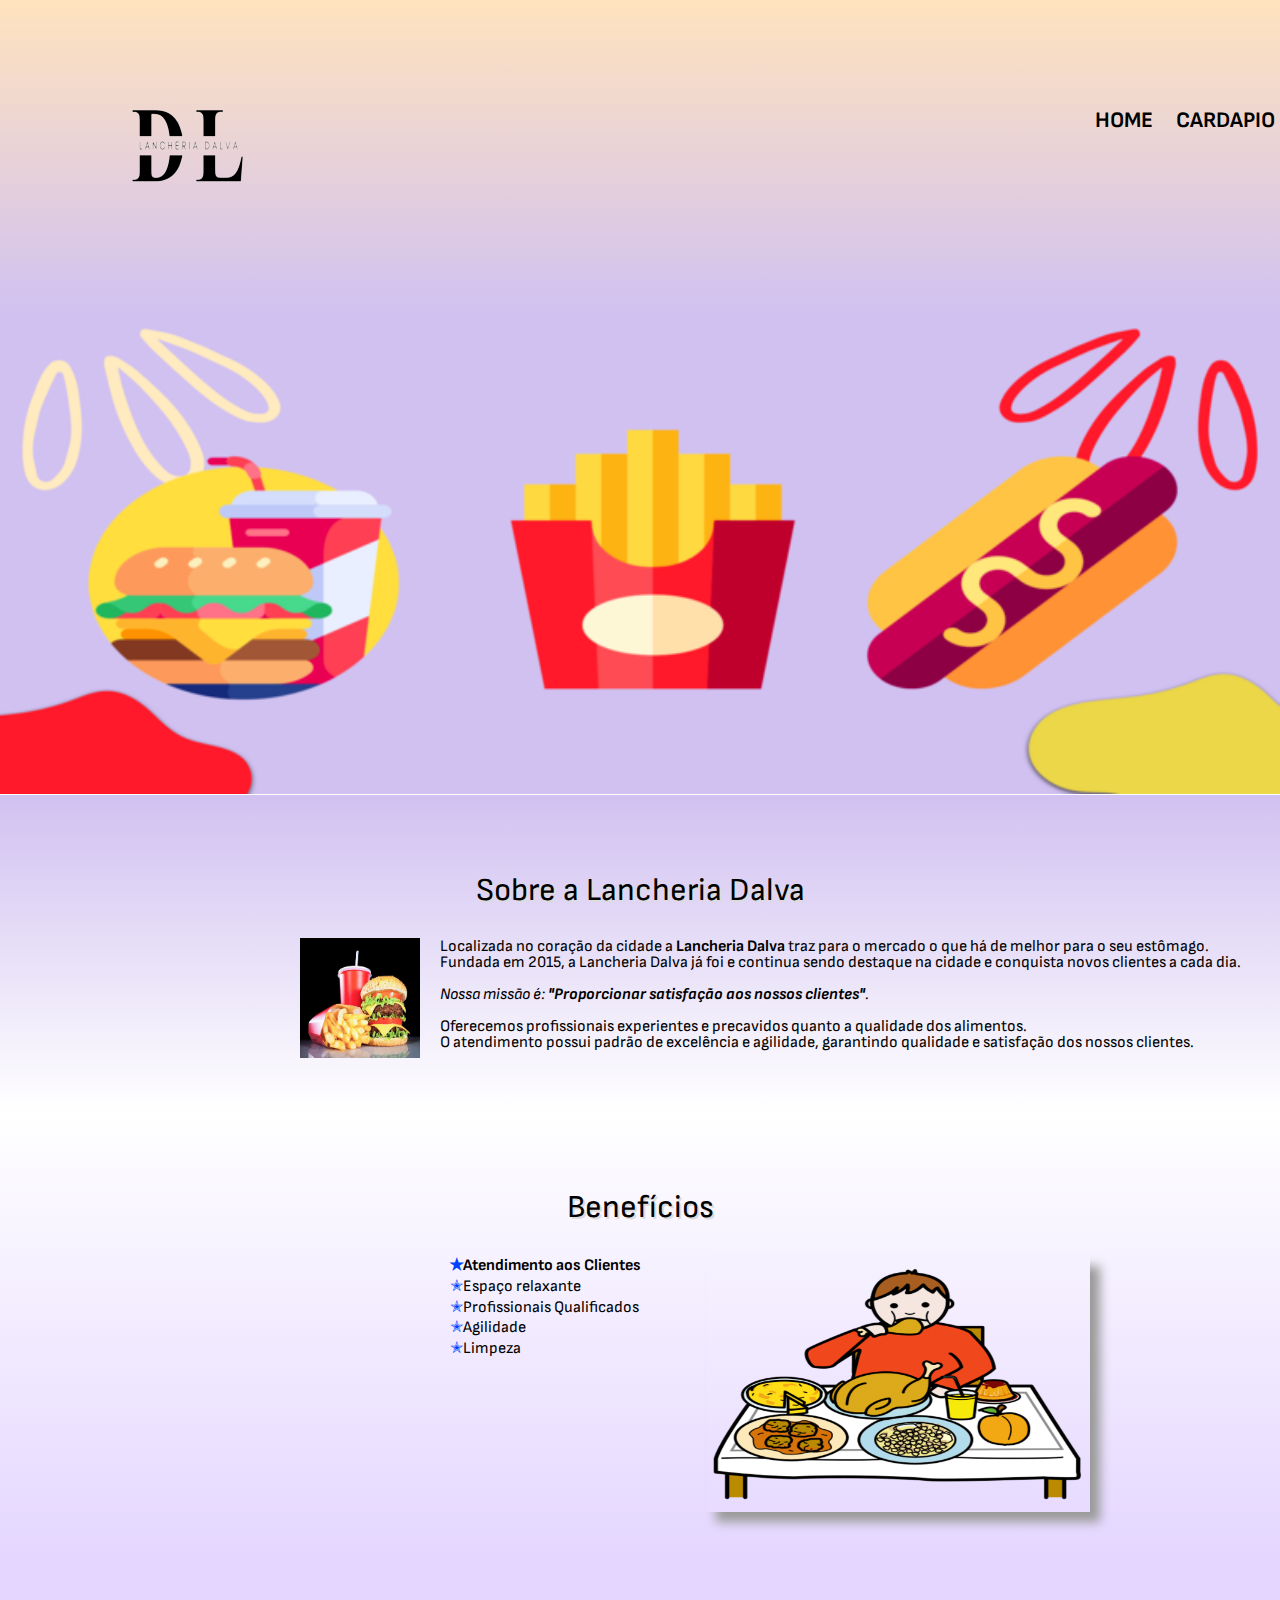
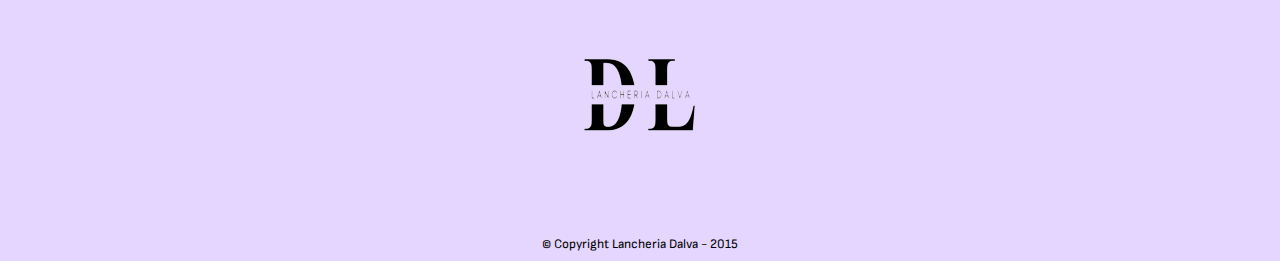
==== index.html @ 5cc9347a "Adicionar arquivos de projeto." ====
﻿<!DOCTYPE html>

<html lang="en" xmlns="http://www.w3.org/1999/xhtml">
<head>
    <meta charset="utf-8" />
    <title>Lancheria Dalva</title>
    <link rel="stylesheet" href="reset.css">
    <link rel="stylesheet" href="style.css">
    <link rel="preconnect" href="https://fonts.googleapis.com">
    <link rel="preconnect" href="https://fonts.gstatic.com" crossorigin>
    <link href="https://fonts.googleapis.com/css2?family=Sofia+Sans:wght@100;300;500&display=swap" rel="stylesheet">
</head>
<body>
    <header>
        <div class="caixa">
            <h1><img src="imagens/logo.png"/></h1>

            <nav class="principal">
                <ul>
                    <li><a href="index.html">Home</a></li>
                    <li><a href="cardapio.html">Cardapio</a></li>
                    <li><a href="contato.html">Contato</a></li>
                </ul>
            </nav>
        </div>
    </header>

    <img class="banner" src="imagens/banner.png"/>

    <main>
        <section class="inicio">
            <h2 class="titulo-inicio">Sobre a Lancheria Dalva</h2>
            
            <img class="lanche" src="imagens/lanche.jpg" alt="imagem de lanche" />
            
            <p>
                Localizada no coração da cidade a <strong>Lancheria Dalva</strong> traz para o mercado o que há
                de melhor para o seu estômago. <br>Fundada em 2015, a Lancheria Dalva já foi e continua sendo destaque
                na cidade e conquista novos clientes a cada dia.
            </p>

            <p id="missao" ><em>Nossa missão é: <strong>"Proporcionar satisfação aos nossos clientes"</strong>.</em></p>

            <p>
                Oferecemos profissionais experientes e precavidos quanto a qualidade dos alimentos. <br>O atendimento possui padrão de excelência
                e agilidade, garantindo qualidade e satisfação dos nossos clientes.
            </p>
        </section>

        <section class="beneficios">
            <h3 class="titulo-inicio">Benefícios</h3>

            <div class="conteudo-beneficios">
                <ul class="lista-beneficios">
                    <li class="itens">Atendimento aos Clientes</li>
                    <li class="itens">Espaço relaxante</li>
                    <li class="itens">Profissionais Qualificados</li>
                    <li class="itens">Agilidade</li>
                    <li class="itens">Limpeza</li>
                </ul><img src="imagens/comendo.png" class="alguem-comendo" alt="Alguém comendo lanche">
            </div>
        </section>

        <footer>
            <img src="imagens/copyright.png"/>
            <p class="copyright">&copy; Copyright Lancheria Dalva - 2015</p>
        </footer>
    </main>
</body>
</html>
---- style.css ----
﻿body {
    font-family: 'Sofia Sans', sans-serif;
}

/*Página principal*/

header {
    background: linear-gradient(#ffe3be, #d1c1f1);
    padding: 10px 0;
}

.caixa {
    position: relative;
    width: 940px;
    margin: 15px 100px 25px 100px;
}

.principal {
    position: absolute;
    top: 85px;
    right: -350px;
}

.principal li {
    display: inline;
    margin: 0 0 0 20px;
}

.principal a {
    text-transform: uppercase;
    color: #000000;
    font-weight: bold;
    font-size: 22px;
    text-decoration: none;
}

.principal a:hover {
    color: #ff8080;
    text-decoration: underline;
}

.banner {
    width: 100%;
}


.titulo-inicio {
    text-align: center;
    font-size: 2em;
    margin: 1em 0 1em;
    clear: left;
    text-shadow: 2px 2px #DCDCDC;
}

.inicio {
    padding: 3em 0;
    background: linear-gradient(#d1c1f1, #FFFFFF);
    margin: -3px auto;
}

.inicio p {
    text-align: left;
    margin: 0 0 1em;
}

.inicio strong {
    font-weight: bold;
}

.inicio em {
    font-style: italic;
}

.lanche {
    width: 120px;
    float: left;
    margin: -1px 20px 20px 300px;
}

.beneficios {
    padding: 3em 0;
    background: linear-gradient(#FFFFFF, #e4d6ff);
}

.conteudo-beneficios {
    width: 640px;
    margin: 0 450px;
}

.lista-beneficios {
    width: 40%;
    display: inline-block;
    vertical-align: top;
}

.itens {
    line-height: 1.3;
}

.itens:first-child {
    font-weight: bold;
}

.itens:before {
    content: "✭";
    color: #0040ff;
}

.alguem-comendo {
    width: 60%;
    opacity: 1;
    transition: 400ms;
    box-shadow: 10px 10px 10px 0 #9a9a9a;
}

.alguem-comendo:hover {
    opacity: 0.3;
}

/* ---------------------------- */

/*Do copyright*/

footer {
    text-align: center;
    background: #e4d6ff;
    padding: 10px 0;
}

.copyright {
    color: #000000;
    font-size: 13px;
    margin: 10px 0 0;
}

/* ------------------- */

/*Página do Cardápio*/

.produtos {
    width: 940px;
    margin: 0 auto;
    padding: 50px 0;
}

.imagemcardapio {
    width: 90px; 
    height: 90px;
}

.produtos li {
    display: inline-block;
    text-align: center;
    width: 20%;
    vertical-align: top;
    margin: 5px 1.9%;
    padding: 20px 20px;
    box-sizing: border-box;
    border: 2px solid #000000;
    border-radius: 10px;
}

.produtos li:hover {
    border-color: burlywood;
}

.produtos li:active {
    border-color:navajowhite;
}

.produtos li:hover h2 {
    font-size: 28px;
}

.produtos h2 {
    font-size: 20px;
    font-weight: bold;
}

.produto-descricao {
    font-size: 15px;
}

.produto-preco {
    font-size: 20px;
    font-weight: bold;
    margin: 10px 0 0;
}

/* ------------------- */

/*Página de contato*/

.menu-contatos {
    width: 940px;
    margin: 0 auto;
}

form {
    margin: 25px 0;
}

form label, form legend {
    display: block;
    font-size: 20px;
    margin: 0 0 10px;
}

.input-padrao {
    display: block;
    margin: 0 0 15px;
    padding: 10px 90px;
    width: 35%;
}

.checkbox {
    margin: 15px 0;
}

.enviar {
    width: 40%;
    padding: 15px 0;
    background: #ffdcaa;
    color: black;
    font-weight: bold;
    font-size: 15px;
    border: none;
    border-radius: 5px;
    transition: 1s all;
    cursor: pointer;
}

.enviar:hover {
    background: #ffeed4;
    transform: scale(1.2);
}
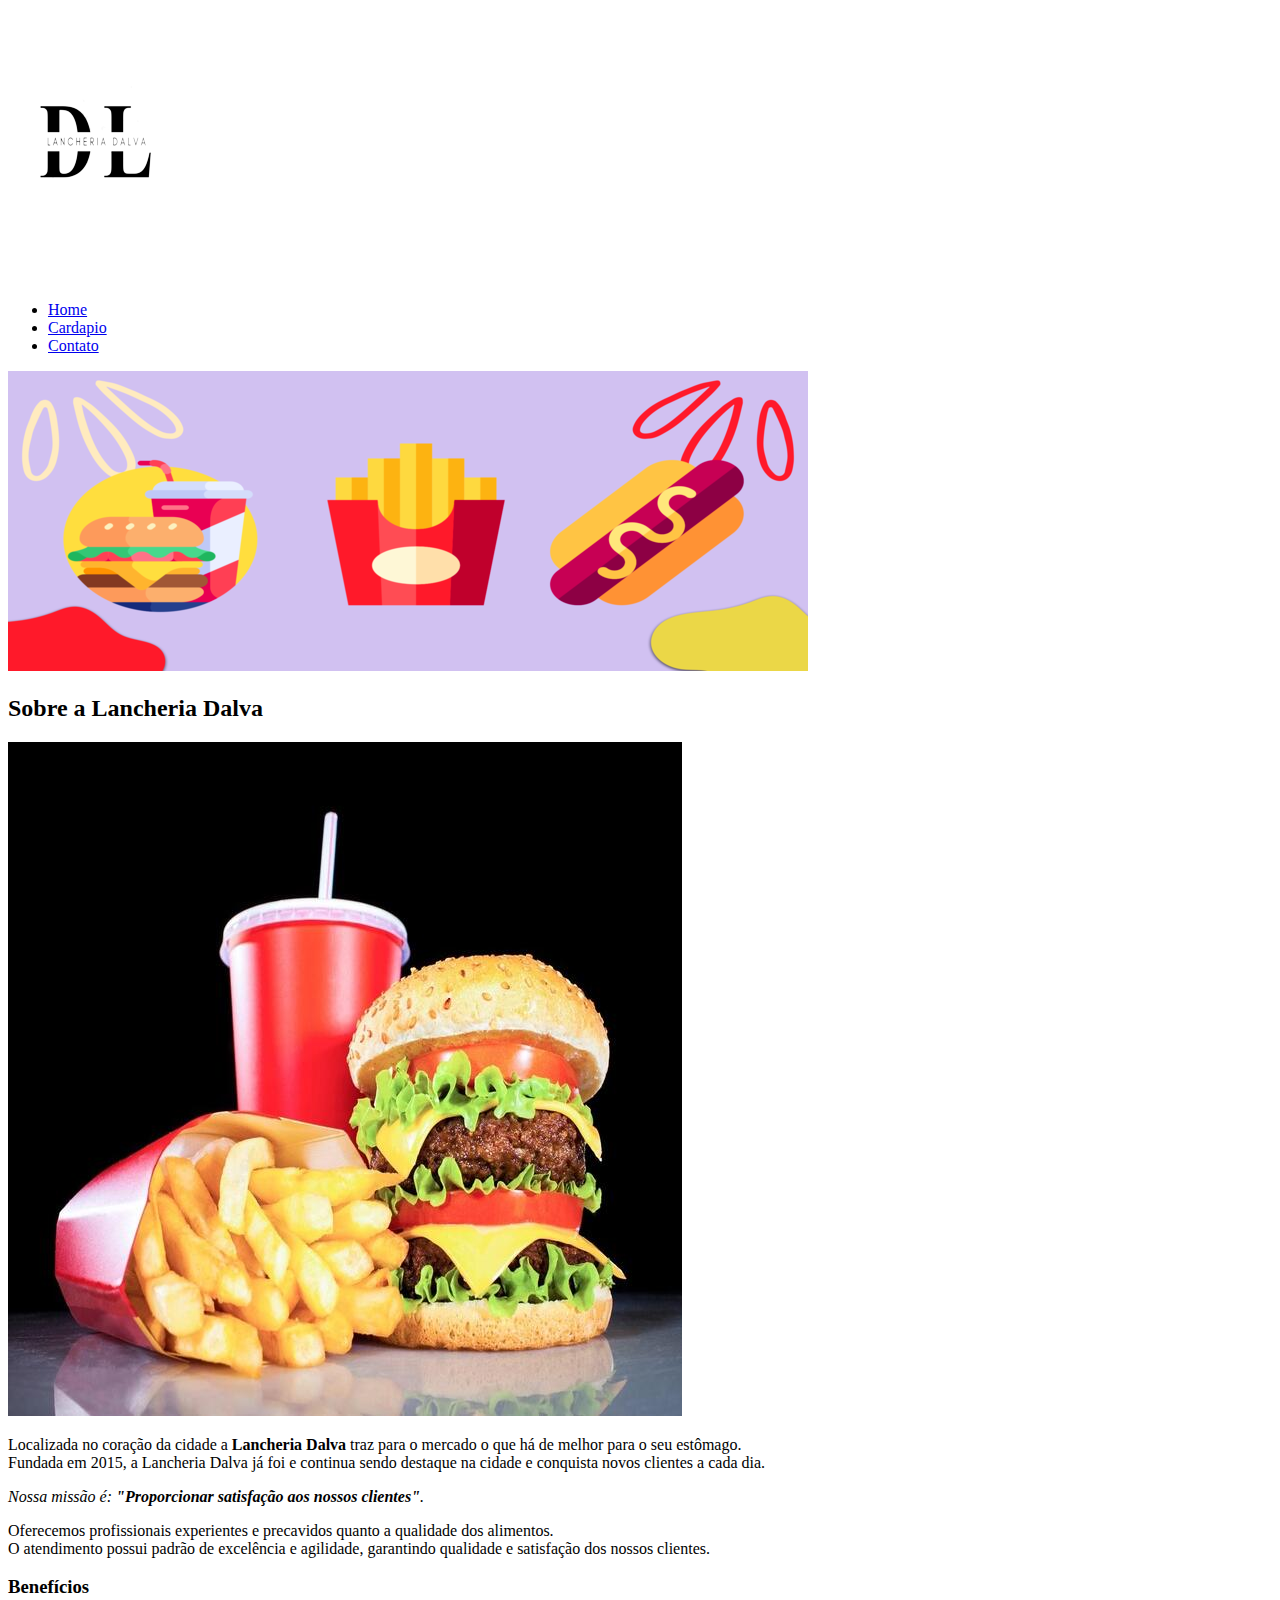
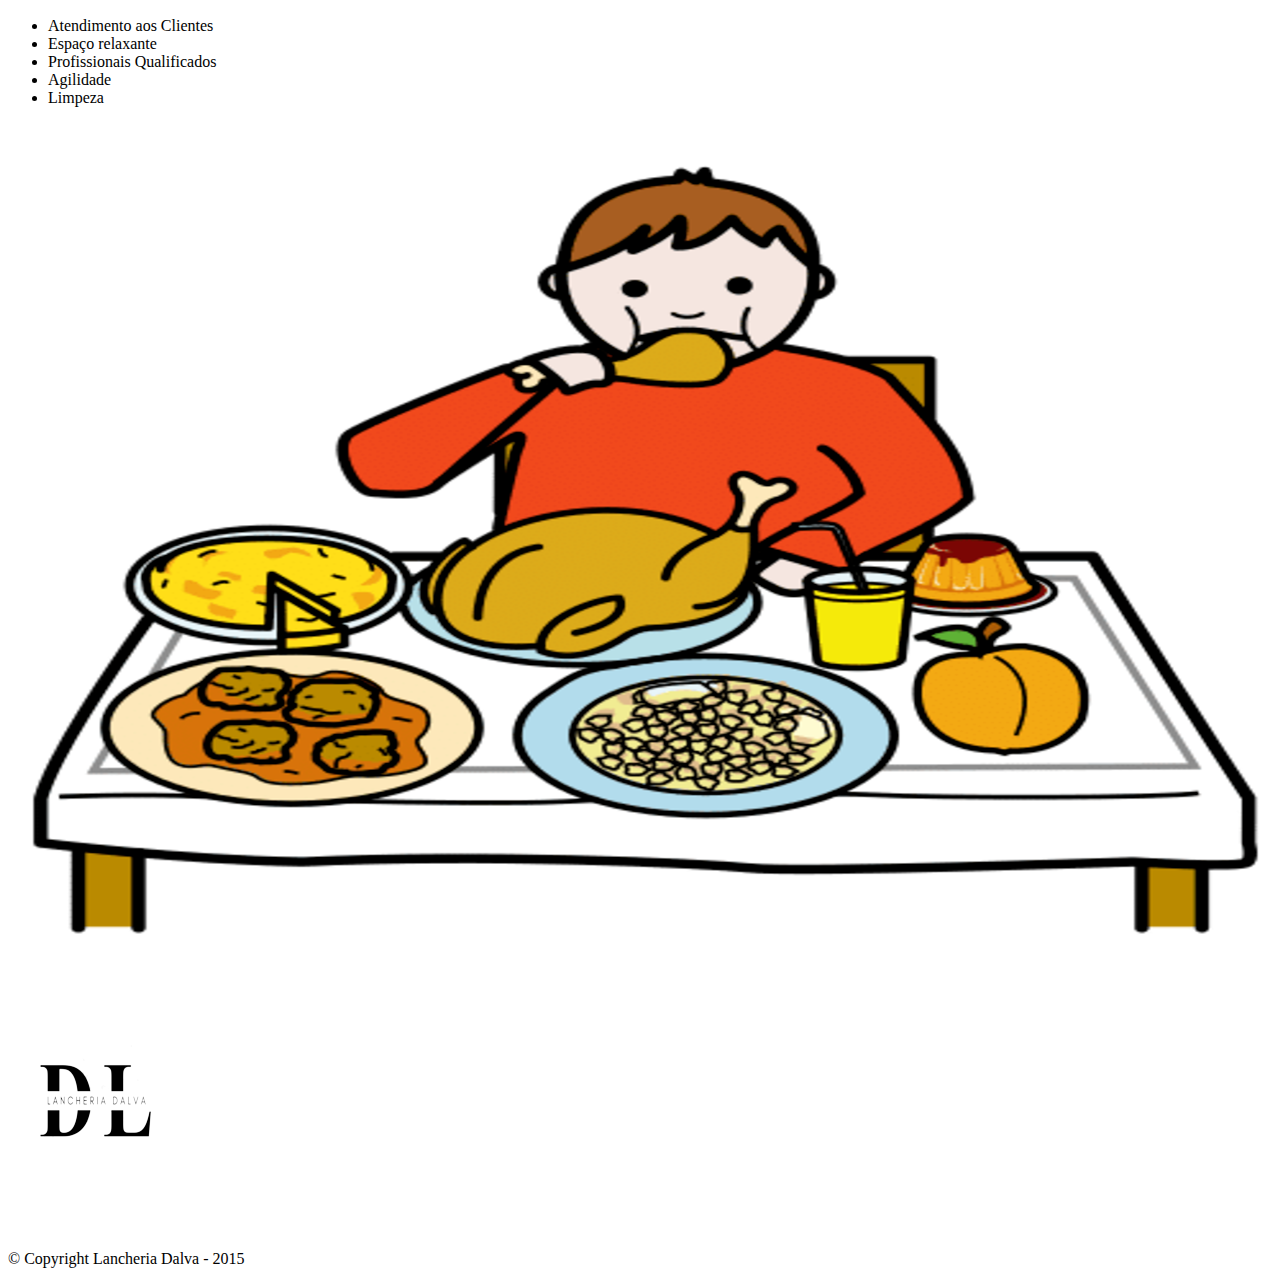
==== commit e76ef48d: "atualizado" ====
--- a/index.html
+++ b/index.html
@@ -4,8 +4,8 @@
 <head>
     <meta charset="utf-8" />
     <title>Lancheria Dalva</title>
-    <link rel="stylesheet" href="reset.css">
-    <link rel="stylesheet" href="style.css">
+    <link rel="stylesheet" href="estilos/reset.css">
+    <link rel="stylesheet" href="estilos/style.css">
     <link rel="preconnect" href="https://fonts.googleapis.com">
     <link rel="preconnect" href="https://fonts.gstatic.com" crossorigin>
     <link href="https://fonts.googleapis.com/css2?family=Sofia+Sans:wght@100;300;500&display=swap" rel="stylesheet">
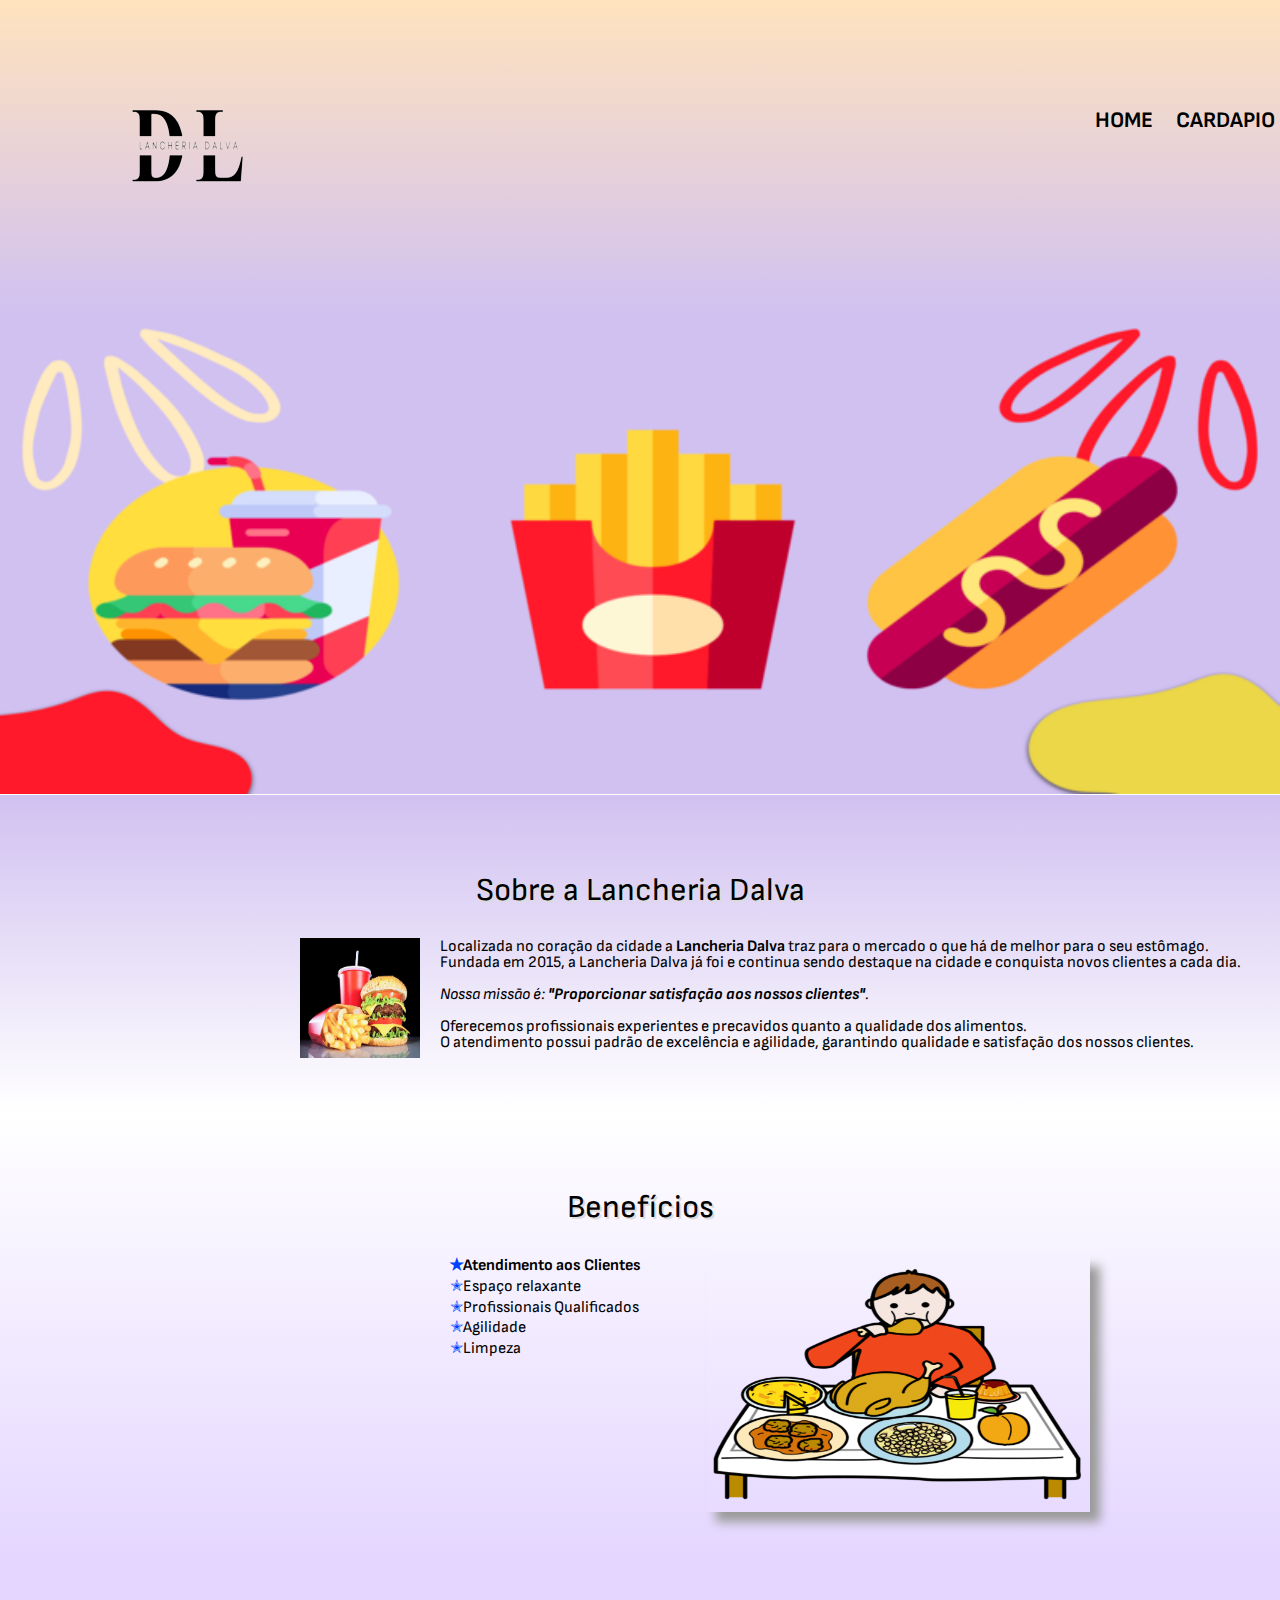
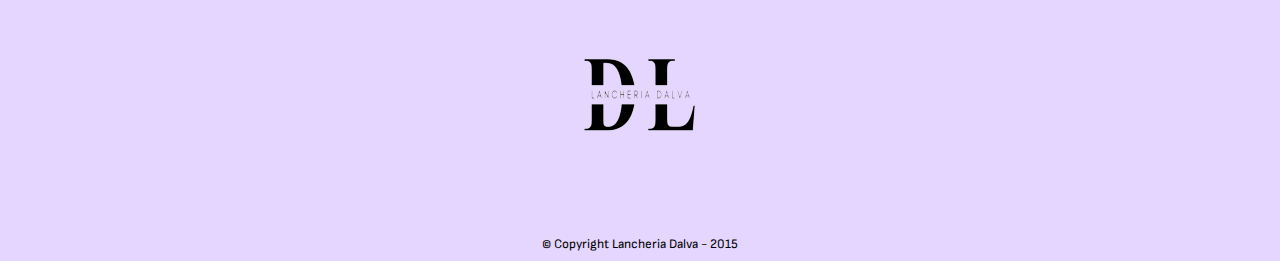
==== commit 2a88292c: "Adicionado o Javascript" ====
--- a/index.html
+++ b/index.html
@@ -4,11 +4,12 @@
 <head>
     <meta charset="utf-8" />
     <title>Lancheria Dalva</title>
-    <link rel="stylesheet" href="estilos/reset.css">
-    <link rel="stylesheet" href="estilos/style.css">
+    <link rel="stylesheet" href="reset.css">
+    <link rel="stylesheet" href="style.css">
     <link rel="preconnect" href="https://fonts.googleapis.com">
     <link rel="preconnect" href="https://fonts.gstatic.com" crossorigin>
     <link href="https://fonts.googleapis.com/css2?family=Sofia+Sans:wght@100;300;500&display=swap" rel="stylesheet">
+    
 </head>
 <body>
     <header>
--- a/style.css
+++ b/style.css
@@ -0,0 +1,236 @@
+﻿body {
+    font-family: 'Sofia Sans', sans-serif;
+}
+
+/*Página principal*/
+
+header {
+    background: linear-gradient(#ffe3be, #d1c1f1);
+    padding: 10px 0;
+}
+
+.caixa {
+    position: relative;
+    width: 940px;
+    margin: 15px 100px 25px 100px;
+}
+
+.principal {
+    position: absolute;
+    top: 85px;
+    right: -350px;
+}
+
+.principal li {
+    display: inline;
+    margin: 0 0 0 20px;
+}
+
+.principal a {
+    text-transform: uppercase;
+    color: #000000;
+    font-weight: bold;
+    font-size: 22px;
+    text-decoration: none;
+}
+
+.principal a:hover {
+    color: #ff8080;
+    text-decoration: underline;
+}
+
+.banner {
+    width: 100%;
+}
+
+
+.titulo-inicio {
+    text-align: center;
+    font-size: 2em;
+    margin: 1em 0 1em;
+    clear: left;
+    text-shadow: 2px 2px #DCDCDC;
+}
+
+.inicio {
+    padding: 3em 0;
+    background: linear-gradient(#d1c1f1, #FFFFFF);
+    margin: -3px auto;
+}
+
+.inicio p {
+    text-align: left;
+    margin: 0 0 1em;
+}
+
+.inicio strong {
+    font-weight: bold;
+}
+
+.inicio em {
+    font-style: italic;
+}
+
+.lanche {
+    width: 120px;
+    float: left;
+    margin: -1px 20px 20px 300px;
+}
+
+.beneficios {
+    padding: 3em 0;
+    background: linear-gradient(#FFFFFF, #e4d6ff);
+}
+
+.conteudo-beneficios {
+    width: 640px;
+    margin: 0 450px;
+}
+
+.lista-beneficios {
+    width: 40%;
+    display: inline-block;
+    vertical-align: top;
+}
+
+.itens {
+    line-height: 1.3;
+}
+
+.itens:first-child {
+    font-weight: bold;
+}
+
+.itens:before {
+    content: "✭";
+    color: #0040ff;
+}
+
+.alguem-comendo {
+    width: 60%;
+    opacity: 1;
+    transition: 400ms;
+    box-shadow: 10px 10px 10px 0 #9a9a9a;
+}
+
+.alguem-comendo:hover {
+    opacity: 0.3;
+}
+
+/* ---------------------------- */
+
+/*Do copyright*/
+
+footer {
+    text-align: center;
+    background: #e4d6ff;
+    padding: 10px 0;
+}
+
+.copyright {
+    color: #000000;
+    font-size: 13px;
+    margin: 10px 0 0;
+}
+
+/* ------------------- */
+
+/*Página do Cardápio*/
+
+.produtos {
+    width: 940px;
+    margin: 0 auto;
+    padding: 50px 0;
+}
+
+.imagemcardapio {
+    width: 90px; 
+    height: 90px;
+}
+
+.produtos li {
+    display: inline-block;
+    text-align: center;
+    width: 20%;
+    vertical-align: top;
+    margin: 5px 1.9%;
+    padding: 20px 20px;
+    box-sizing: border-box;
+    border: 2px solid #000000;
+    border-radius: 10px;
+}
+
+.produtos li:hover {
+    border-color: burlywood;
+}
+
+.produtos li:active {
+    border-color:navajowhite;
+}
+
+.produtos li:hover h2 {
+    font-size: 28px;
+}
+
+.produtos h2 {
+    font-size: 20px;
+    font-weight: bold;
+}
+
+.produto-descricao {
+    font-size: 15px;
+}
+
+.produto-preco {
+    font-size: 20px;
+    font-weight: bold;
+    margin: 10px 0 0;
+}
+
+/* ------------------- */
+
+/*Página de contato*/
+
+.menu-contatos {
+    width: 940px;
+    padding: 0px 0px 10px 90px;
+}
+
+form {
+    margin: 25px 0;
+}
+
+form label, form legend {
+    display: block;
+    font-size: 20px;
+    margin: 0 0 10px;
+}
+
+.input-padrao {
+    /*display: block;*/
+    margin: 0 0 15px;
+    padding: 8px 60px;
+    width: 38%;
+}
+
+.checkbox {
+    margin: 15px 0;
+}
+
+.enviar {
+    width: 40%;
+    padding: 15px 0;
+    background: #ffdcaa;
+    color: black;
+    font-weight: bold;
+    font-size: 15px;
+    border: none;
+    border-radius: 5px;
+    transition: 1s all;
+    cursor: pointer;
+}
+
+.enviar:hover {
+    background: #ffeed4;
+    transform: scale(1.2);
+}